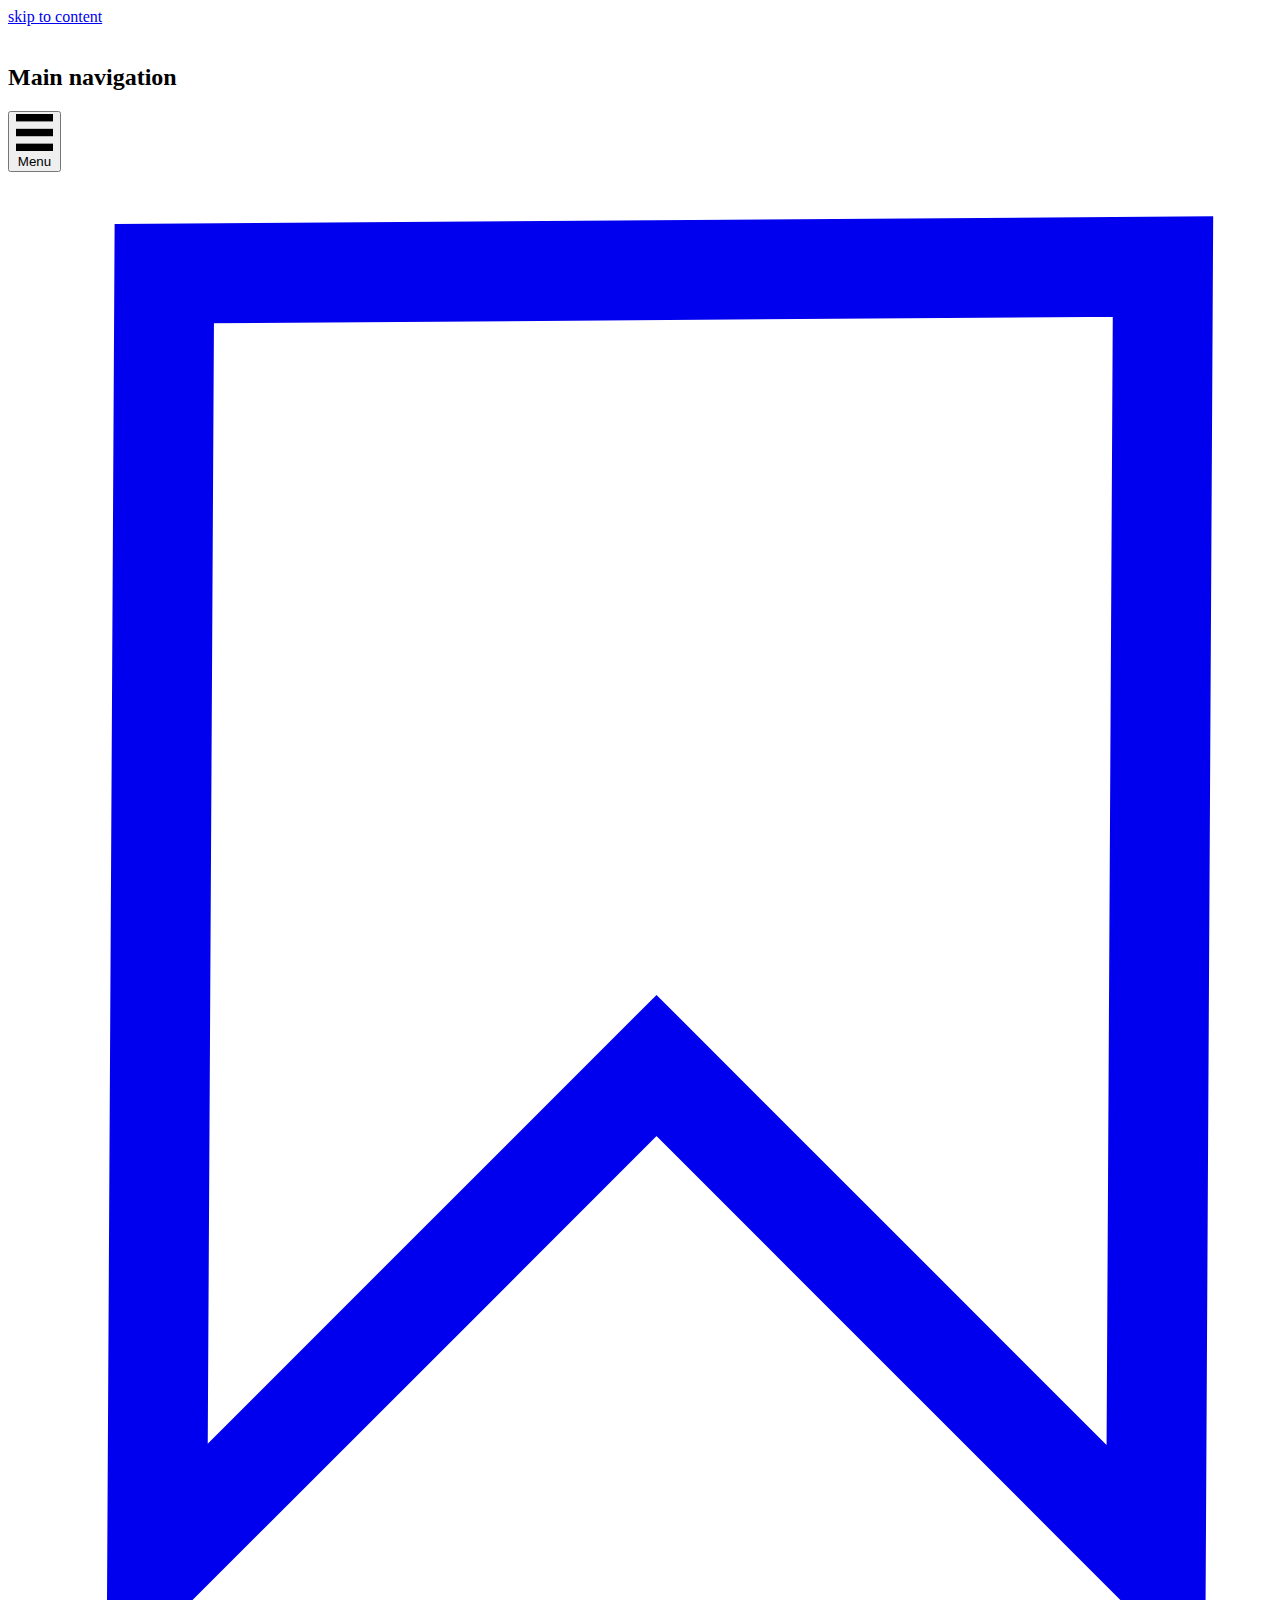
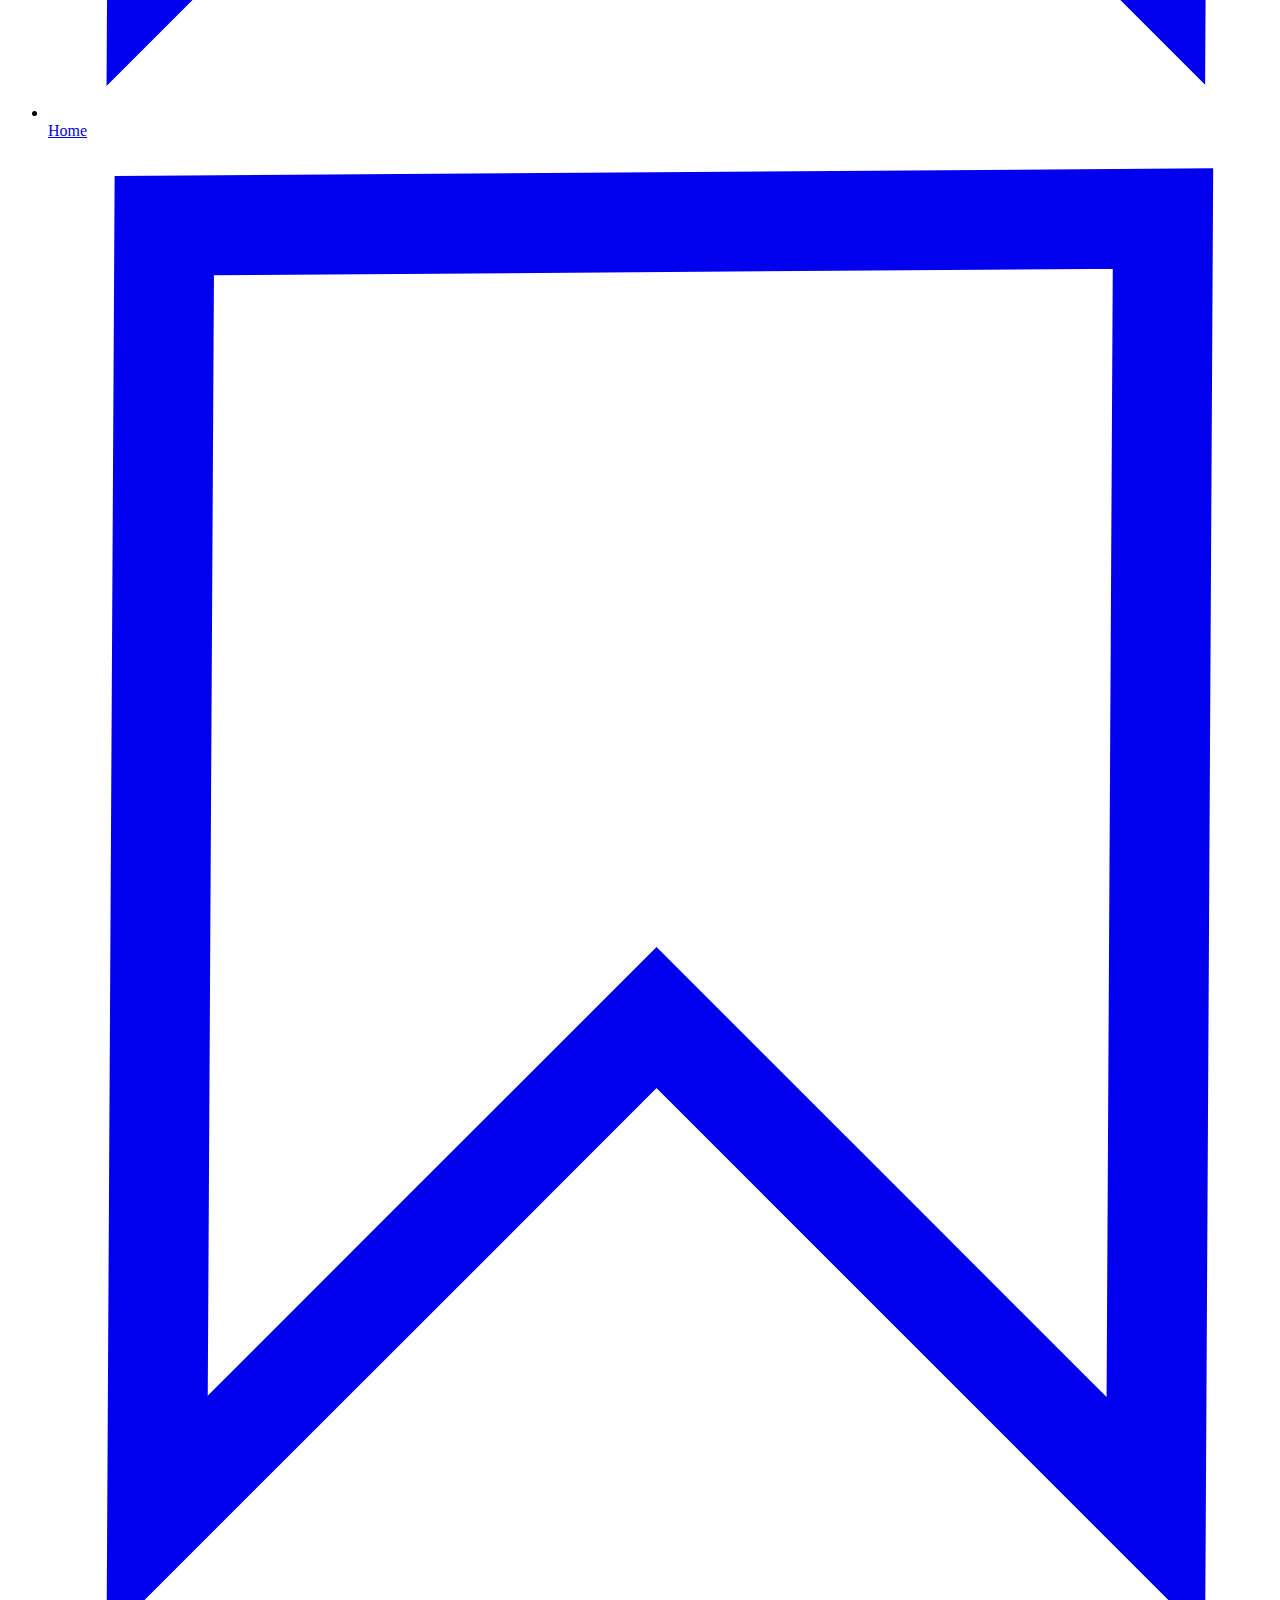
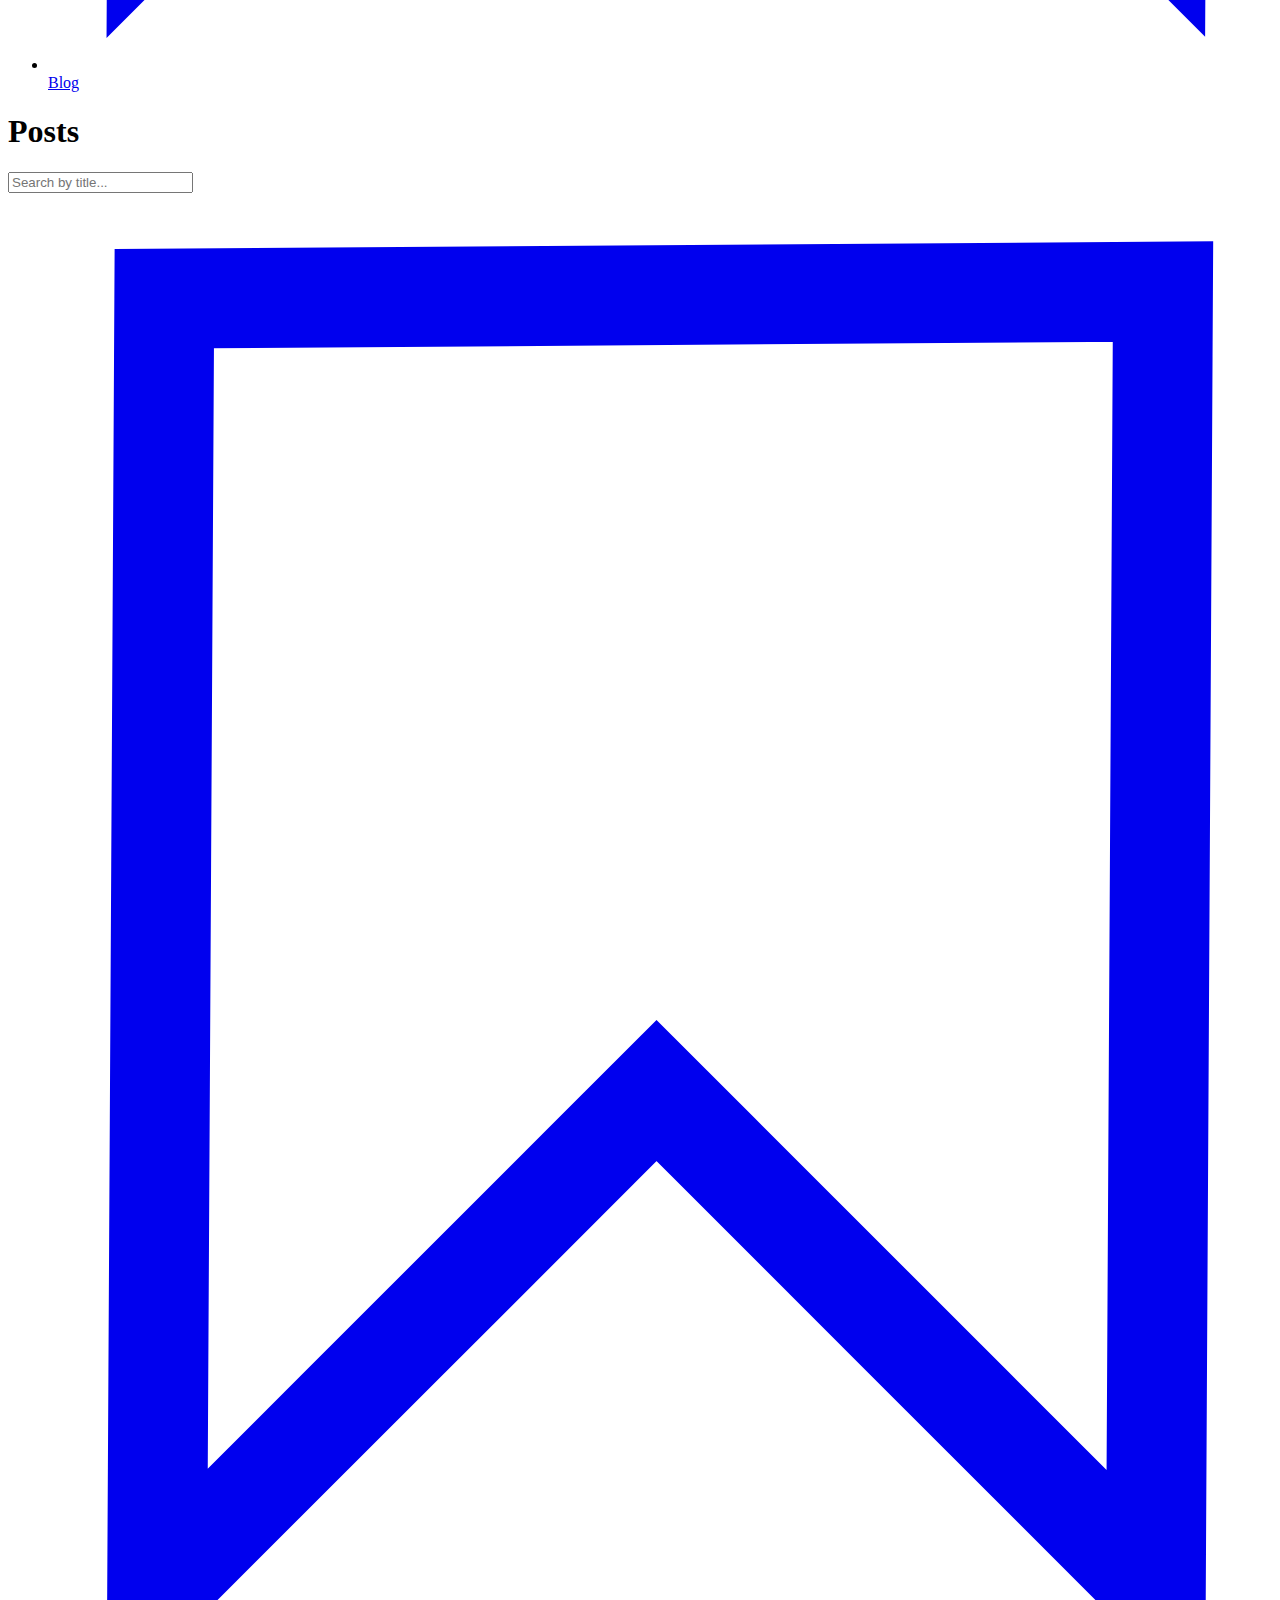
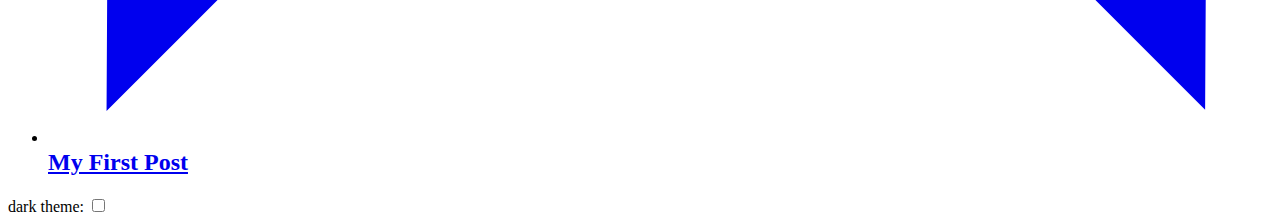
==== posts/index.html @ 6d16317e "first commit" ====
<!DOCTYPE html>
<html lang="en">
  <head>
  <meta charset="utf-8">
  <meta name="viewport" content="width=device-width, initial-scale=1.0">
  <meta http-equiv="X-UA-Compatible" content="IE=edge">

  <meta name="generator" content="Hugo 0.78.2" />
  <link rel="canonical" href="ebnnl.github.io/posts/">

  

  <link rel="apple-touch-icon" sizes="180x180" href="/apple-touch-icon.png">
  <link rel="icon" type="image/png" sizes="32x32" href="/favicon-32x32.png">
  <link rel="icon" type="image/png" sizes="16x16" href="/favicon-16x16.png">
  <link rel="manifest" href="/site.webmanifest">
  <link rel="mask-icon" href="/safari-pinned-tab.svg" color="#000000">
  <meta name="msapplication-TileColor" content="#ffffff">
  <meta name="theme-color" content="#ffffff">

  <link rel="stylesheet" href="ebnnl.github.io/css/prism.css" media="none" onload="this.media='all';">

  
  
  <link rel="stylesheet" type="text/css" href="/ebnnl.github.io/css/styles.css">

  
    <link rel="stylesheet" href="ebnnl.github.io/css/custom_01.css">
  
    <link rel="stylesheet" href="ebnnl.github.io/css/custom_02.css">
  

  <style id="inverter" media="none">
    .intro-and-nav, .main-and-footer { filter: invert(100%) }
    * { background-color: inherit }
    img:not([src*=".svg"]), .colors, iframe, .demo-container { filter: invert(100%) }
  </style>

  
  
  <title>Posts | Elise Bonnail Projects</title>
</head>

  <body>
    <a href="#main">skip to content</a>
    <svg style="display: none">
  <symbol id="bookmark" viewBox="0 0 40 50">
   <g transform="translate(2266 3206.2)">
    <path style="stroke:currentColor;stroke-width:3.2637;fill:none" d="m-2262.2-3203.4-.2331 42.195 16.319-16.318 16.318 16.318.2331-42.428z"/>
   </g>
  </symbol>

  <symbol id="w3c" viewBox="0 0 127.09899 67.763">
   <text font-size="83" style="font-size:83px;font-family:Trebuchet;letter-spacing:-12;fill-opacity:0" letter-spacing="-12" y="67.609352" x="-26.782778">W3C</text>
   <text font-size="83" style="font-size:83px;font-weight:bold;font-family:Trebuchet;fill-opacity:0" y="67.609352" x="153.21722" font-weight="bold">SVG</text>
   <path style="fill:currentColor;image-rendering:optimizeQuality;shape-rendering:geometricPrecision" d="m33.695.377 12.062 41.016 12.067-41.016h8.731l-19.968 67.386h-.831l-12.48-41.759-12.479 41.759h-.832l-19.965-67.386h8.736l12.061 41.016 8.154-27.618-3.993-13.397h8.737z"/>
   <path style="fill:currentColor;image-rendering:optimizeQuality;shape-rendering:geometricPrecision" d="m91.355 46.132c0 6.104-1.624 11.234-4.862 15.394-3.248 4.158-7.45 6.237-12.607 6.237-3.882 0-7.263-1.238-10.148-3.702-2.885-2.47-5.02-5.812-6.406-10.022l6.82-2.829c1.001 2.552 2.317 4.562 3.953 6.028 1.636 1.469 3.56 2.207 5.781 2.207 2.329 0 4.3-1.306 5.909-3.911 1.609-2.606 2.411-5.738 2.411-9.401 0-4.049-.861-7.179-2.582-9.399-1.995-2.604-5.129-3.912-9.397-3.912h-3.327v-3.991l11.646-20.133h-14.062l-3.911 6.655h-2.493v-14.976h32.441v4.075l-12.31 21.217c4.324 1.385 7.596 3.911 9.815 7.571 2.22 3.659 3.329 7.953 3.329 12.892z"/>
   <path style="fill:currentColor;image-rendering:optimizeQuality;shape-rendering:geometricPrecision" d="m125.21 0 1.414 8.6-5.008 9.583s-1.924-4.064-5.117-6.314c-2.693-1.899-4.447-2.309-7.186-1.746-3.527.73-7.516 4.938-9.258 10.13-2.084 6.21-2.104 9.218-2.178 11.978-.115 4.428.58 7.043.58 7.043s-3.04-5.626-3.011-13.866c.018-5.882.947-11.218 3.666-16.479 2.404-4.627 5.954-7.404 9.114-7.728 3.264-.343 5.848 1.229 7.841 2.938 2.089 1.788 4.213 5.698 4.213 5.698l4.94-9.837z"/>
   <path style="fill:currentColor;image-rendering:optimizeQuality;shape-rendering:geometricPrecision" d="m125.82 48.674s-2.208 3.957-3.589 5.48c-1.379 1.524-3.849 4.209-6.896 5.555-3.049 1.343-4.646 1.598-7.661 1.306-3.01-.29-5.807-2.032-6.786-2.764-.979-.722-3.486-2.864-4.897-4.854-1.42-2-3.634-5.995-3.634-5.995s1.233 4.001 2.007 5.699c.442.977 1.81 3.965 3.749 6.572 1.805 2.425 5.315 6.604 10.652 7.545 5.336.945 9.002-1.449 9.907-2.031.907-.578 2.819-2.178 4.032-3.475 1.264-1.351 2.459-3.079 3.116-4.108.487-.758 1.276-2.286 1.276-2.286l-1.276-6.644z"/>
  </symbol>

  <symbol id="tag" viewBox="0 0 177.16535 177.16535">
    <g transform="translate(0 -875.2)">
     <path style="fill-rule:evenodd;stroke-width:0;fill:currentColor" d="m159.9 894.3-68.79 8.5872-75.42 77.336 61.931 60.397 75.429-76.565 6.8495-69.755zm-31.412 31.835a10.813 10.813 0 0 1 1.8443 2.247 10.813 10.813 0 0 1 -3.5174 14.872l-.0445.0275a10.813 10.813 0 0 1 -14.86 -3.5714 10.813 10.813 0 0 1 3.5563 -14.863 10.813 10.813 0 0 1 13.022 1.2884z"/>
    </g>
  </symbol>

  <symbol id="balloon" viewBox="0 0 141.73228 177.16535">
   <g transform="translate(0 -875.2)">
    <g>
     <path style="fill:currentColor" d="m68.156 882.83-.88753 1.4269c-4.9564 7.9666-6.3764 17.321-5.6731 37.378.36584 10.437 1.1246 23.51 1.6874 29.062.38895 3.8372 3.8278 32.454 4.6105 38.459 4.6694-.24176 9.2946.2879 14.377 1.481 1.2359-3.2937 5.2496-13.088 8.886-21.623 6.249-14.668 8.4128-21.264 10.253-31.252 1.2464-6.7626 1.6341-12.156 1.4204-19.764-.36325-12.93-2.1234-19.487-6.9377-25.843-2.0833-2.7507-6.9865-7.6112-7.9127-7.8436-.79716-.20019-6.6946-1.0922-6.7755-1.0248-.02213.0182-5.0006-.41858-7.5248-.22808l-2.149-.22808h-3.3738z"/>
     <path style="fill:currentColor" d="m61.915 883.28-3.2484.4497c-1.7863.24724-3.5182.53481-3.8494.63994-2.4751.33811-4.7267.86957-6.7777 1.5696-.28598 0-1.0254.20146-2.3695.58589-5.0418 1.4418-6.6374 2.2604-8.2567 4.2364-6.281 7.6657-11.457 18.43-12.932 26.891-1.4667 8.4111.71353 22.583 5.0764 32.996 3.8064 9.0852 13.569 25.149 22.801 37.517 1.3741 1.841 2.1708 2.9286 2.4712 3.5792 3.5437-1.1699 6.8496-1.9336 10.082-2.3263-1.3569-5.7831-4.6968-21.86-6.8361-33.002-.92884-4.8368-2.4692-14.322-3.2452-19.991-.68557-5.0083-.77707-6.9534-.74159-15.791.04316-10.803.41822-16.162 1.5026-21.503 1.4593-5.9026 3.3494-11.077 6.3247-15.852z"/>
     <path style="fill:currentColor" d="m94.499 885.78c-.10214-.0109-.13691 0-.0907.0409.16033.13489 1.329 1.0675 2.5976 2.0723 6.7003 5.307 11.273 14.568 12.658 25.638.52519 4.1949.24765 14.361-.5059 18.523-2.4775 13.684-9.7807 32.345-20.944 53.519l-3.0559 5.7971c2.8082.76579 5.7915 1.727 8.9926 2.8441 11.562-11.691 18.349-19.678 24.129-28.394 7.8992-11.913 11.132-20.234 12.24-31.518.98442-10.02-1.5579-20.876-6.7799-28.959-.2758-.4269-.57803-.86856-.89617-1.3166-3.247-6.13-9.752-12.053-21.264-16.131-2.3687-.86369-6.3657-2.0433-7.0802-2.1166z"/>
     <path style="fill:currentColor" d="m32.52 892.22c-.20090-.13016-1.4606.81389-3.9132 2.7457-11.486 9.0476-17.632 24.186-16.078 39.61.79699 7.9138 2.4066 13.505 5.9184 20.562 5.8577 11.77 14.749 23.219 30.087 38.74.05838.059.12188.1244.18052.1838 1.3166-.5556 2.5965-1.0618 3.8429-1.5199-.66408-.32448-1.4608-1.3297-3.8116-4.4602-5.0951-6.785-8.7512-11.962-13.051-18.486-5.1379-7.7948-5.0097-7.5894-8.0586-13.054-6.2097-11.13-8.2674-17.725-8.6014-27.563-.21552-6.3494.13041-9.2733 1.775-14.987 2.1832-7.5849 3.9273-10.986 9.2693-18.07 1.7839-2.3656 2.6418-3.57 2.4409-3.7003z"/>
     <path style="fill:currentColor" d="m69.133 992.37c-6.2405.0309-12.635.76718-19.554 2.5706 4.6956 4.7759 9.935 10.258 12.05 12.625l4.1272 4.6202h11.493l3.964-4.4516c2.0962-2.3541 7.4804-7.9845 12.201-12.768-8.378-1.4975-16.207-2.6353-24.281-2.5955z"/>
     <rect style="stroke-width:0;fill:currentColor" ry="2.0328" height="27.746" width="22.766" y="1017.7" x="60.201"/>
    </g>
   </g>
  </symbol>

  <symbol id="info" viewBox="0 0 41.667 41.667">
   <g transform="translate(-37.035 -1004.6)">
    <path style="stroke-linejoin:round;stroke:currentColor;stroke-linecap:round;stroke-width:3.728;fill:none" d="m76.25 1030.2a18.968 18.968 0 0 1 -23.037 13.709 18.968 18.968 0 0 1 -13.738 -23.019 18.968 18.968 0 0 1 23.001 -13.768 18.968 18.968 0 0 1 13.798 22.984"/>
    <g transform="matrix(1.1146 0 0 1.1146 -26.276 -124.92)">
     <path style="stroke:currentColor;stroke-linecap:round;stroke-width:3.728;fill:none" d="m75.491 1039.5v-8.7472"/>
     <path style="stroke-width:0;fill:currentColor" transform="scale(-1)" d="m-73.193-1024.5a2.3719 2.3719 0 0 1 -2.8807 1.7142 2.3719 2.3719 0 0 1 -1.718 -2.8785 2.3719 2.3719 0 0 1 2.8763 -1.7217 2.3719 2.3719 0 0 1 1.7254 2.8741"/>
    </g>
   </g>
  </symbol>

  <symbol id="warning" viewBox="0 0 48.430474 41.646302">
    <g transform="translate(-1.1273 -1010.2)">
     <path style="stroke-linejoin:round;stroke:currentColor;stroke-linecap:round;stroke-width:4.151;fill:none" d="m25.343 1012.3-22.14 37.496h44.28z"/>
     <path style="stroke:currentColor;stroke-linecap:round;stroke-width:4.1512;fill:none" d="m25.54 1027.7v8.7472"/>
     <path style="stroke-width:0;fill:currentColor" d="m27.839 1042.8a2.3719 2.3719 0 0 1 -2.8807 1.7143 2.3719 2.3719 0 0 1 -1.718 -2.8785 2.3719 2.3719 0 0 1 2.8763 -1.7217 2.3719 2.3719 0 0 1 1.7254 2.8741"/>
    </g>
  </symbol>

  <symbol id="menu" viewBox="0 0 50 50">
     <rect style="stroke-width:0;fill:currentColor" height="10" width="50" y="0" x="0"/>
     <rect style="stroke-width:0;fill:currentColor" height="10" width="50" y="20" x="0"/>
     <rect style="stroke-width:0;fill:currentColor" height="10" width="50" y="40" x="0"/>
   </symbol>

   <symbol id="link" viewBox="0 0 50 50">
    <g transform="translate(0 -1002.4)">
     <g transform="matrix(.095670 0 0 .095670 2.3233 1004.9)">
      <g>
       <path style="stroke-width:0;fill:currentColor" d="m452.84 192.9-128.65 128.65c-35.535 35.54-93.108 35.54-128.65 0l-42.881-42.886 42.881-42.876 42.884 42.876c11.845 11.822 31.064 11.846 42.886 0l128.64-128.64c11.816-11.831 11.816-31.066 0-42.9l-42.881-42.881c-11.822-11.814-31.064-11.814-42.887 0l-45.928 45.936c-21.292-12.531-45.491-17.905-69.449-16.291l72.501-72.526c35.535-35.521 93.136-35.521 128.64 0l42.886 42.881c35.535 35.523 35.535 93.141-.001 128.66zm-254.28 168.51-45.903 45.9c-11.845 11.846-31.064 11.817-42.881 0l-42.884-42.881c-11.845-11.821-11.845-31.041 0-42.886l128.65-128.65c11.819-11.814 31.069-11.814 42.884 0l42.886 42.886 42.876-42.886-42.876-42.881c-35.54-35.521-93.113-35.521-128.65 0l-128.65 128.64c-35.538 35.545-35.538 93.146 0 128.65l42.883 42.882c35.51 35.54 93.11 35.54 128.65 0l72.496-72.499c-23.956 1.597-48.092-3.784-69.474-16.283z"/>
      </g>
     </g>
    </g>
  </symbol>

  <symbol id="doc" viewBox="0 0 35 45">
   <g transform="translate(-147.53 -539.83)">
    <path style="stroke:currentColor;stroke-width:2.4501;fill:none" d="m149.38 542.67v39.194h31.354v-39.194z"/>
    <g style="stroke-width:25" transform="matrix(.098003 0 0 .098003 133.69 525.96)">
     <path d="m220 252.36h200" style="stroke:currentColor;stroke-width:25;fill:none"/>
     <path style="stroke:currentColor;stroke-width:25;fill:none" d="m220 409.95h200"/>
     <path d="m220 488.74h200" style="stroke:currentColor;stroke-width:25;fill:none"/>
     <path d="m220 331.15h200" style="stroke:currentColor;stroke-width:25;fill:none"/>
    </g>
   </g>
 </symbol>

 <symbol id="tick" viewBox="0 0 177.16535 177.16535">
  <g transform="translate(0 -875.2)">
   <rect style="stroke-width:0;fill:currentColor" transform="rotate(30)" height="155" width="40" y="702.99" x="556.82"/>
   <rect style="stroke-width:0;fill:currentColor" transform="rotate(30)" height="40" width="90.404" y="817.99" x="506.42"/>
  </g>
 </symbol>
</svg>

    <div class="wrapper">
      <header class="intro-and-nav" role="banner">
  <div>
    <div class="intro">
      <a
        class="logo"
        href="ebnnl.github.io"
        aria-label="Elise Bonnail Projects home page"
      >
        <img src="ebnnl.github.io/images/logo.svg" alt="">
      </a>
      <p class="library-desc">
        
      </p>
    </div>
    <nav id="patterns-nav" class="patterns" role="navigation">
  <h2 class="vh">Main navigation</h2>
  <button id="menu-button" aria-expanded="false">
    <svg viewBox="0 0 50 50" aria-hidden="true" focusable="false">
      <use xlink:href="#menu"></use>
    </svg>
    Menu
  </button>
  
  <ul id="patterns-list">
  
    <li class="pattern">
      
      
      
      
      <a href="ebnnl.github.io/" >
        <svg class="bookmark-icon" aria-hidden="true" focusable="false" viewBox="0 0 40 50">
          <use xlink:href="#bookmark"></use>
        </svg>
        <span class="text">Home</span>
      </a>
    </li>
  
    <li class="pattern">
      
      
      
      
      <a href="ebnnl.github.io/posts/" aria-current="page">
        <svg class="bookmark-icon" aria-hidden="true" focusable="false" viewBox="0 0 40 50">
          <use xlink:href="#bookmark"></use>
        </svg>
        <span class="text">Blog</span>
      </a>
    </li>
  
  </ul>
</nav>
  </div>
</header>

      <div class="main-and-footer">
        <div>
          
<main id="main">
  <h1>Posts</h1>
  
  <input
    id="search"
    type="text"
    placeholder="Search by title..."
    aria-label="Search by title"
  />
  
  <ul class="patterns-list" id="list">
    
    <li>
      <h2>
        <a href="ebnnl.github.io/posts/my-first-post/">
          <svg
            class="bookmark"
            aria-hidden="true"
            viewBox="0 0 40 50"
            focusable="false"
          >
            <use xlink:href="#bookmark"></use>
          </svg>
          My First Post
        </a>
      </h2>
    </li>
    
  </ul>
</main>

          <footer role="contentinfo">
  <div>
    <label for="themer">
      dark theme: <input type="checkbox" id="themer" class="vh">
      <span aria-hidden="true"></span>
    </label>
  </div>
  
</footer>

        </div>
      </div>
    </div>
    <script src="ebnnl.github.io/js/prism.js"></script>



<script src="/ebnnl.github.io/js/dom-scripts.js"></script>



<script src="/ebnnl.github.io/js/search.da4e0819db35e5fc5289562d46cf4a2173684e337d69d997639a24b79ecd6416.js"></script>

<link rel="stylesheet" href="/ebnnl.github.io/css/search.54f9a90ceddfdaa3e66698090e7d4a7e7a7f217c85bc79c48ed09c8cb3ee6777.css"></link>



  <script src="ebnnl.github.io/js/custom_01.js"></script>

  <script src="ebnnl.github.io/js/custom_02.js"></script>


    
<link rel="stylesheet" href="https://cdn.jsdelivr.net/npm/katex@0.10.1/dist/katex.min.css" integrity="sha384-dbVIfZGuN1Yq7/1Ocstc1lUEm+AT+/rCkibIcC/OmWo5f0EA48Vf8CytHzGrSwbQ" crossorigin="anonymous">
<script defer src="https://cdn.jsdelivr.net/npm/katex@0.10.1/dist/katex.min.js" integrity="sha384-2BKqo+exmr9su6dir+qCw08N2ZKRucY4PrGQPPWU1A7FtlCGjmEGFqXCv5nyM5Ij" crossorigin="anonymous"></script>
<script defer src="https://cdn.jsdelivr.net/npm/katex@0.10.1/dist/contrib/auto-render.min.js" integrity="sha384-kWPLUVMOks5AQFrykwIup5lo0m3iMkkHrD0uJ4H5cjeGihAutqP0yW0J6dpFiVkI" crossorigin="anonymous" onload="renderMathInElement(document.body);"></script>

    
  

  </body>
</html>
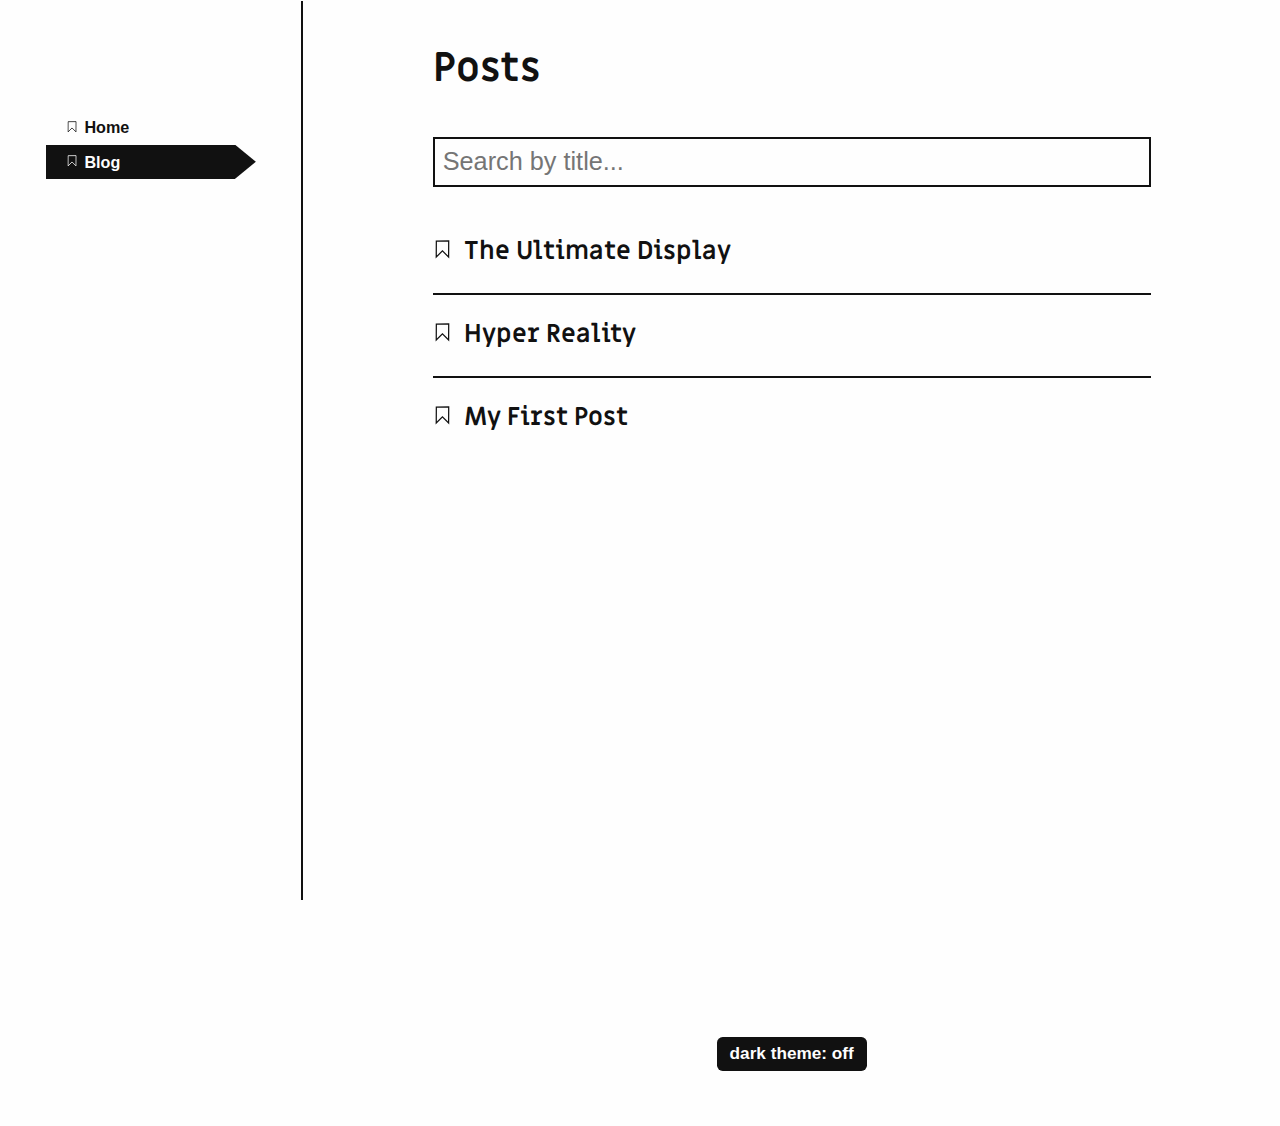
==== commit 4d36f75b: "m" ====
--- a/posts/index.html
+++ b/posts/index.html
@@ -6,7 +6,7 @@
   <meta http-equiv="X-UA-Compatible" content="IE=edge">
 
   <meta name="generator" content="Hugo 0.78.2" />
-  <link rel="canonical" href="ebnnl.github.io/posts/">
+  <link rel="canonical" href="/posts/">
 
   
 
@@ -18,16 +18,16 @@
   <meta name="msapplication-TileColor" content="#ffffff">
   <meta name="theme-color" content="#ffffff">
 
-  <link rel="stylesheet" href="ebnnl.github.io/css/prism.css" media="none" onload="this.media='all';">
-
-  
-  
-  <link rel="stylesheet" type="text/css" href="/ebnnl.github.io/css/styles.css">
-
-  
-    <link rel="stylesheet" href="ebnnl.github.io/css/custom_01.css">
-  
-    <link rel="stylesheet" href="ebnnl.github.io/css/custom_02.css">
+  <link rel="stylesheet" href="/css/prism.css" media="none" onload="this.media='all';">
+
+  
+  
+  <link rel="stylesheet" type="text/css" href="/css/styles.css">
+
+  
+    <link rel="stylesheet" href="/css/custom_01.css">
+  
+    <link rel="stylesheet" href="/css/custom_02.css">
   
 
   <style id="inverter" media="none">
@@ -138,10 +138,10 @@
     <div class="intro">
       <a
         class="logo"
-        href="ebnnl.github.io"
+        href="/"
         aria-label="Elise Bonnail Projects home page"
       >
-        <img src="ebnnl.github.io/images/logo.svg" alt="">
+        <img src="/images/logo.svg" alt="">
       </a>
       <p class="library-desc">
         
@@ -163,7 +163,7 @@
       
       
       
-      <a href="ebnnl.github.io/" >
+      <a href="/" >
         <svg class="bookmark-icon" aria-hidden="true" focusable="false" viewBox="0 0 40 50">
           <use xlink:href="#bookmark"></use>
         </svg>
@@ -176,7 +176,7 @@
       
       
       
-      <a href="ebnnl.github.io/posts/" aria-current="page">
+      <a href="/posts/" aria-current="page">
         <svg class="bookmark-icon" aria-hidden="true" focusable="false" viewBox="0 0 40 50">
           <use xlink:href="#bookmark"></use>
         </svg>
@@ -206,7 +206,39 @@
     
     <li>
       <h2>
-        <a href="ebnnl.github.io/posts/my-first-post/">
+        <a href="/posts/ultimate-display/">
+          <svg
+            class="bookmark"
+            aria-hidden="true"
+            viewBox="0 0 40 50"
+            focusable="false"
+          >
+            <use xlink:href="#bookmark"></use>
+          </svg>
+          The Ultimate Display
+        </a>
+      </h2>
+    </li>
+    
+    <li>
+      <h2>
+        <a href="/posts/hyper-reality/">
+          <svg
+            class="bookmark"
+            aria-hidden="true"
+            viewBox="0 0 40 50"
+            focusable="false"
+          >
+            <use xlink:href="#bookmark"></use>
+          </svg>
+          Hyper Reality
+        </a>
+      </h2>
+    </li>
+    
+    <li>
+      <h2>
+        <a href="/posts/my-first-post/">
           <svg
             class="bookmark"
             aria-hidden="true"
@@ -236,23 +268,23 @@
         </div>
       </div>
     </div>
-    <script src="ebnnl.github.io/js/prism.js"></script>
-
-
-
-<script src="/ebnnl.github.io/js/dom-scripts.js"></script>
-
-
-
-<script src="/ebnnl.github.io/js/search.da4e0819db35e5fc5289562d46cf4a2173684e337d69d997639a24b79ecd6416.js"></script>
-
-<link rel="stylesheet" href="/ebnnl.github.io/css/search.54f9a90ceddfdaa3e66698090e7d4a7e7a7f217c85bc79c48ed09c8cb3ee6777.css"></link>
-
-
-
-  <script src="ebnnl.github.io/js/custom_01.js"></script>
-
-  <script src="ebnnl.github.io/js/custom_02.js"></script>
+    <script src="/js/prism.js"></script>
+
+
+
+<script src="/js/dom-scripts.js"></script>
+
+
+
+<script src="/js/search.da4e0819db35e5fc5289562d46cf4a2173684e337d69d997639a24b79ecd6416.js"></script>
+
+<link rel="stylesheet" href="/css/search.54f9a90ceddfdaa3e66698090e7d4a7e7a7f217c85bc79c48ed09c8cb3ee6777.css"></link>
+
+
+
+  <script src="/js/custom_01.js"></script>
+
+  <script src="/js/custom_02.js"></script>
 
 
     
--- a/css/prism.css
+++ b/css/prism.css
@@ -0,0 +1,183 @@
+/* PrismJS 1.15.0
+https://prismjs.com/download.html#themes=prism&languages=markup+css+clike+javascript&plugins=line-numbers */
+/**
+ * prism.js default theme for JavaScript, CSS and HTML
+ * Based on dabblet (http://dabblet.com)
+ * @author Lea Verou
+ */
+
+code[class*="language-"],
+pre[class*="language-"] {
+	color: black;
+	background: none;
+	text-shadow: 0 1px white;
+	font-family: Consolas, Monaco, 'Andale Mono', 'Ubuntu Mono', monospace;
+	text-align: left;
+	white-space: pre;
+	word-spacing: normal;
+	word-break: normal;
+	word-wrap: normal;
+	line-height: 1.5;
+
+	-moz-tab-size: 4;
+	-o-tab-size: 4;
+	tab-size: 4;
+
+	-webkit-hyphens: none;
+	-moz-hyphens: none;
+	-ms-hyphens: none;
+	hyphens: none;
+}
+
+pre[class*="language-"]::-moz-selection, pre[class*="language-"] ::-moz-selection,
+code[class*="language-"]::-moz-selection, code[class*="language-"] ::-moz-selection {
+	text-shadow: none;
+	background: #b3d4fc;
+}
+
+pre[class*="language-"]::selection, pre[class*="language-"] ::selection,
+code[class*="language-"]::selection, code[class*="language-"] ::selection {
+	text-shadow: none;
+	background: #b3d4fc;
+}
+
+@media print {
+	code[class*="language-"],
+	pre[class*="language-"] {
+		text-shadow: none;
+	}
+}
+
+/* Code blocks */
+pre[class*="language-"] {
+	padding: 1em;
+	margin: .5em 0;
+	overflow: auto;
+}
+
+:not(pre) > code[class*="language-"],
+pre[class*="language-"] {
+	background: #f5f2f0;
+}
+
+/* Inline code */
+:not(pre) > code[class*="language-"] {
+	padding: .1em;
+	border-radius: .3em;
+	white-space: normal;
+}
+
+.token.comment,
+.token.prolog,
+.token.doctype,
+.token.cdata {
+	color: slategray;
+}
+
+.token.punctuation {
+	color: #999;
+}
+
+.namespace {
+	opacity: .7;
+}
+
+.token.property,
+.token.tag,
+.token.boolean,
+.token.number,
+.token.constant,
+.token.symbol,
+.token.deleted {
+	color: #905;
+}
+
+.token.selector,
+.token.attr-name,
+.token.string,
+.token.char,
+.token.builtin,
+.token.inserted {
+	color: #690;
+}
+
+.token.operator,
+.token.entity,
+.token.url,
+.language-css .token.string,
+.style .token.string {
+	color: #9a6e3a;
+	background: hsla(0, 0%, 100%, .5);
+}
+
+.token.atrule,
+.token.attr-value,
+.token.keyword {
+	color: #07a;
+}
+
+.token.function,
+.token.class-name {
+	color: #DD4A68;
+}
+
+.token.regex,
+.token.important,
+.token.variable {
+	color: #e90;
+}
+
+.token.important,
+.token.bold {
+	font-weight: bold;
+}
+.token.italic {
+	font-style: italic;
+}
+
+.token.entity {
+	cursor: help;
+}
+
+pre[class*="language-"].line-numbers {
+	position: relative;
+	padding-left: 3.8em;
+	counter-reset: linenumber;
+}
+
+pre[class*="language-"].line-numbers > code {
+	position: relative;
+	white-space: inherit;
+}
+
+.line-numbers .line-numbers-rows {
+	position: absolute;
+	pointer-events: none;
+	top: 0;
+	font-size: 100%;
+	left: -3.8em;
+	width: 3em; /* works for line-numbers below 1000 lines */
+	letter-spacing: -1px;
+	border-right: 1px solid #999;
+
+	-webkit-user-select: none;
+	-moz-user-select: none;
+	-ms-user-select: none;
+	user-select: none;
+
+}
+
+	.line-numbers-rows > span {
+		pointer-events: none;
+		display: block;
+		counter-increment: linenumber;
+	}
+
+		.line-numbers-rows > span:before {
+			content: counter(linenumber);
+			color: #999;
+			display: block;
+			padding-right: 0.8em;
+			text-align: right;
+		}
+
--- a/css/styles.css
+++ b/css/styles.css
@@ -0,0 +1,1036 @@
+/* Fonts */
+@font-face {
+    font-family: 'Miriam Libre';
+    src: url('/css/fonts/miriamlibre-bold.woff2') format('woff2'), url('/css/fonts/miriamlibre-bold.woff') format('woff');
+    font-weight: bold;
+    font-style: normal;
+}
+*,
+*::before,
+*::after {
+    font-family: inherit;
+    background-color: inherit;
+    color: inherit;
+    margin: 0;
+    padding: 0;
+    box-sizing: border-box;
+}
+html {
+    font-size: calc(1em + 0.33vw);
+    font-family: Arial, Helvetica Neue, sans-serif;
+    line-height: 1.5;
+    color: #111;
+    background-color: #fefefe;
+}
+template {
+  display: none !important;
+}
+* + * {
+    margin-top: 2.25rem;
+}
+br,
+dt,
+dd,
+th,
+td,
+option,
+[hidden] + *,
+li + li,
+body,
+.main-and-footer {
+    margin-top: 0;
+}
+p + p {
+    margin-top: 0.75rem;
+}
+.priority {
+  margin-top: 0;
+}
+a {
+    text-decoration: none;
+    border-bottom: 1px solid;
+}
+abbr {
+    text-decoration: none;
+    cursor: help;
+    border-bottom: 1px dashed;
+}
+img {
+    max-width: 100%;
+    max-height: 50vh;
+}
+.img-link {
+    border-bottom: none;
+}
+p img {
+    margin: 0.75rem 0;
+}
+figure p img {
+    margin: 0;
+}
+:focus:not([tabindex="-1"]),
+[data-expands]:focus svg,
+.patterns a:focus .text,
+[for="themer"] :focus + [aria-hidden] {
+    outline: 4px solid #999;
+}
+a {
+  outline-offset: 2px;
+}
+
+/* Katex math typesetting */
+.katex * {
+    margin-top: 0;
+    background-color: transparent;
+}
+
+/* Fix for IE :( */
+[tabindex="-1"]:focus,
+div:not([tabindex]):focus {
+    outline: none;
+}
+[hidden] {
+  display: none;
+}
+
+/* Skip link */
+[href="#main"] {
+    display: block;
+    width: 100%;
+    padding: 0.75rem;
+    color: #fefefe;
+    background: #000;
+    position: absolute;
+    top: -3rem;
+    text-align: center;
+    z-index: 1;
+}
+[href="#main"]:focus {
+    top: 0;
+    outline: none;
+}
+
+/* Text styles */
+h1,
+h2,
+h3,
+h4 {
+    font-family: Miriam Libre, serif;
+    line-height: 1.125;
+}
+h1 {
+    font-size: 2rem;
+}
+h2 {
+    font-size: 1.66rem;
+}
+h3 {
+    font-size: 1.25rem;
+}
+h4,
+h5 {
+    font-size: 1rem;
+    font-family: PT Sans, sans-serif;
+}
+h5 {
+    font-size: 0.85rem;
+    text-transform: uppercase;
+}
+kbd {
+    line-height: 1;
+    font-size: 0.66rem;
+    padding: 0.1rem 0.33rem;
+    border-radius: 0.25rem;
+    border: 2px solid;
+    box-shadow: 0.125rem 0.125rem 0 #111;
+    vertical-align: 0.33em;
+}
+pre,
+.file-tree {
+    overflow-x: auto;
+    padding: 1.5rem;
+    border: 1px solid;
+}
+code {
+    font-family: Consolas, Monaco, 'Andale Mono', 'Ubuntu Mono', monospace;
+    font-size: 0.85em;
+}
+.cmd {
+    padding: 0.75rem;
+    background: #111;
+}
+.cmd code {
+    color: #fefefe;
+    white-space: pre-wrap;
+}
+.cmd code::before {
+    content: '$';
+    font-weight: bold;
+    padding-right: 0.25em;
+}
+
+/* Lists */
+main ul,
+main ol {
+    margin-left: 2.25rem;
+}
+main li + li {
+    margin-top: 0.5rem;
+}
+main ul ul, main ol ol, main li ul, main li ol {
+    margin-top: 0.5rem;
+}
+ol ol {
+  list-style: lower-latin;
+}
+ol ol ol {
+  list-style: lower-roman;
+}
+main dt {
+    font-weight: bold;
+}
+main dd {
+  padding-left: 2rem;
+}
+dd ul {
+  margin-left: 0;
+}
+dd li + li {
+  margin: 0;
+}
+
+/* Blockquotes */
+blockquote {
+  border-left: 0.5rem solid;
+  padding-left: 0.75rem;
+}
+blockquote .author {
+  font-size: 0.85rem;
+}
+
+/* Buttons */
+button {
+    font-size: 1.25rem;
+    border-radius: 0.33em;
+    font-family: inherit;
+    background: #111;
+    color: #fefefe;
+    padding: 0.75rem;
+    border: 0;
+}
+[data-launch] {
+  font-size: 0.66rem !important;
+  padding: 0.5rem !important;
+  margin-top: 0 !important;
+  border-radius: 0 !important;
+  border-top-left-radius: 0.33rem !important;
+  box-shadow: none !important;
+  background: #111 !important;
+  color: #fefefe !important;
+  position: absolute !important;
+  right: 0 !important;
+  bottom: 0 !important;
+}
+
+/* Forms */
+label {
+  display: inline-block;
+  font-weight: bold;
+}
+[for="themer"] {
+  background: #111;
+  border-radius: 0.33em;
+  color: #fefefe;
+  padding: 0.25em 0.75em;
+  margin: 0.5rem;
+}
+[for="themer"] [aria-hidden]::before {
+  content: 'off';
+}
+[for="themer"] :checked + [aria-hidden]::before {
+  content: 'on';
+}
+
+/* Tables */
+table {
+    text-align: left;
+    table-layout: fixed;
+    width: 100%;
+    border-collapse: collapse;
+}
+th,
+td {
+    border: 2px solid;
+    padding: 0.5rem;
+    line-height: 1.25;
+    margin: 0;
+}
+th {
+    font-weight: bold;
+}
+th:empty {
+    border: 0;
+}
+
+/* Tested using... table */
+.tested {
+    text-align: center;
+    border: 1px solid #111;
+}
+.tested tr {
+    display: flex;
+    flex-flow: row wrap;
+}
+.tested td, .tested th {
+    vertical-align: middle;
+    overflow: hidden;
+    flex: 1 0 auto;
+    border: 1px solid #111;
+}
+.tested th {
+    width: 100%;
+    background-color: #111;
+    color: #fefefe;
+    outline-color: #111;
+}
+.tested img {
+    max-width: 3rem;
+}
+.tested span {
+    display: block;
+    margin: 0;
+}
+.tested .additional {
+    font-size: 0.85rem;
+}
+caption {
+    font-size: 1.125rem;
+    padding-bottom: 0.25rem;
+    font-style: italic;
+}
+
+/* Page structure */
+.wrapper {
+    position: relative;
+    margin-top: 0;
+    overflow-x: hidden;
+}
+.intro-and-nav {
+    font-size: 0.8rem;
+    width: 15rem;
+    height: 100vh;
+    position: fixed;
+    top: 0;
+    left: 0;
+    border-right: 2px solid;
+}
+.intro-and-nav > div {
+    padding: 2.25rem;
+    display: flex;
+    flex-direction: column;
+    height: 100%;
+}
+.intro {
+  flex: 0 0 auto;
+}
+.patterns {
+  flex: 1 1 auto;
+}
+.logo {
+    border: 0;
+}
+.logo img {
+    width: 100%;
+    max-width: 12rem;
+}
+.library-desc {
+    margin-top: 0.5rem;
+    margin-left: auto;
+    margin-right: auto;
+    max-width: 25rem;
+}
+.main-and-footer {
+    margin-left: 15rem;
+}
+.main-and-footer > div {
+    max-width: 40rem;
+    margin: 0 auto;
+    padding: 2.25rem;
+}
+[role="contentinfo"] {
+    font-size: 0.85rem;
+    margin-top: 4rem;
+    text-align: center;
+}
+
+/* Patterns navigation */
+.patterns {
+    overflow: auto;
+    margin-top: 1.5rem;
+    min-width: max-content;
+}
+.patterns * {
+    margin-top: 0;
+}
+.patterns h3 {
+    font-size: 1rem;
+}
+.patterns h3 + ul {
+    margin-top: 0.75rem;
+}
+.patterns li {
+    line-height: 1.125;
+    list-style: none;
+}
+.patterns li + li {
+}
+.patterns ul ul {
+    margin-left: 0.75rem;
+}
+.pattern a {
+    border: 0;
+    display: flex;
+    flex-wrap: nowrap;
+    align-items: baseline;
+    font-weight: bold;
+    padding: 0 1rem;
+    padding-top: 0.5em;
+    padding-bottom: 0.5em;
+}
+.pattern a:focus {
+    outline: none;
+}
+.pattern span {
+    margin-left: 0.125rem;
+}
+
+/* After */
+.pattern [aria-current] {
+  background-color: #111;
+  clip-path: polygon(0% 0%, 90% 0%, 100% 50%, 90% 100%, 0% 100%);
+  color: #fefefe;
+}
+
+/* Menu button */
+#menu-button {
+    display: none;
+    width: 100%;
+    text-align: center;
+}
+#menu-button:focus {
+    outline: none;
+    box-shadow: inset 0 0 0 0.25rem #999;
+}
+
+/* Tables of contents */
+.toc {
+    font-size: 0.85rem;
+    border: 1px solid;
+    padding: 1.5rem;
+}
+.toc h2 {
+    font-size: 1rem;
+}
+.toc ol {
+    margin-left: 0.75rem;
+    margin-top: 0.5rem;
+}
+
+/* Disqus Comments */
+#disqus-container {
+  text-align: center;
+}
+#disqus-button {
+  width: 100%;
+  padding: 0.25em 0.75em;
+}
+#disqus-comments {
+  display: none; 
+}
+
+/* Pattern lists */
+.patterns-list {
+    list-style: none;
+    margin-left: 0;
+}
+.patterns-list h2 {
+    font-size: 1.25rem;
+    line-height: 1.6;
+}
+.patterns-list li + li {
+    margin-top: 1rem;
+    padding-top: 1rem;
+    border-top: 2px solid;
+}
+.patterns-list a {
+    border: 0;
+}
+
+/* Tags */
+.tags {
+    margin-top: 0;
+    font-size: 0.85rem;
+}
+.tags * {
+    display: inline;
+    margin: 0;
+}
+.tags strong {
+    margin-right: 0.25rem;
+}
+.tags li {
+    white-space: nowrap;
+    margin: 0 0.25rem 0 0;
+}
+
+/* Date */
+.date {
+    margin-top: 0;
+    font-size: 0.85rem;
+}
+
+/* Notes and warnings */
+.note {
+    border-left: 0.5rem solid;
+    font-size: 0.85rem;
+}
+.note .sign {
+    height: 2.25rem;
+    width: 2.25rem;
+}
+.note > div {
+    margin-left: 0.75rem;
+}
+.note > div > img:first-child {
+    height: 1.5rem;
+}
+.note > div >:first-child + * {
+    margin-top: 0;
+}
+.note.warning {
+    border-left: 0;
+    background-image: url(/css/images/stripe.svg);
+    background-size: 0.5rem auto;
+    background-repeat: repeat-y;
+}
+.note.warning > div {
+    margin-left: 1.25rem;
+}
+
+/* Tick lists */
+.ticks li {
+    list-style: none;
+    position: relative;
+}
+.ticks li::before {
+    content: '';
+    display: inline-block;
+    width: 1rem;
+    height: 1rem;
+    margin-right: 0.25rem;
+    background-image: url(/css/images/icon-tick.svg);
+    background-size: 100% auto;
+    position: absolute;
+    left: -1.25rem;
+    top: 0.25rem;
+}
+
+/* Figures */
+figure {
+    text-align: center;
+}
+figcaption {
+    font-size: 0.85rem;
+    font-style: italic;
+    margin-top: 0.5rem;
+}
+main {
+    display: block;
+    counter-reset: fig;
+    min-height: 100vh;
+}
+figcaption::before {
+    counter-increment: fig;
+    content: 'Figure ' counter(fig) ':\0020';
+    font-weight: bold;
+}
+
+/* Code blocks */
+pre[class*=language-] {
+    background: none;
+    margin-top: 2.25rem;
+    margin-bottom: 0;
+    overflow-y: hidden;
+    overflow-x: auto;
+}
+code[class*="language-"], pre[class*="language-"] {
+  text-shadow: none;
+  /* filter: grayscale(100%); */
+}
+pre[class*=language-][data-line] {
+    padding: 1em 0 0 2.25rem;
+}
+pre[class*=language-] code * {
+    margin-top: 0 !important;
+}
+[data-codeblock-shortcode], .code-annotated code {
+    display: inline-block;
+    margin-top: -1rem;
+}
+.code-annotated {
+    overflow-y: hidden;
+    overflow-x: auto;
+    padding: 1.5rem;
+    border: 1px solid;
+    white-space: pre;
+    counter-reset: annotation;
+}
+.highlight {
+    background: #ddd;
+    padding: 0.0625rem 0.33rem;
+    border-radius: 0.5rem;
+}
+.numbered .highlight::after,
+.code-annotated.numbered + ol li::before  {
+    counter-increment: annotation;
+    content: counter(annotation);
+    font-weight: bold;
+    font-size: 0.5rem;
+    background: #111;
+    color: #fefefe;
+    border-radius: 1rem;
+    margin-left: 0.25rem;
+    padding: 0.125em 0.5em;
+    vertical-align: 0.33em;
+}
+.code-annotated.numbered + ol {
+    list-style: none;
+    counter-reset: annotation;
+}
+.code-annotated.numbered + ol li::before {
+    font-size: 0.66em;
+    margin-right: 0.33em;
+    vertical-align: 0.25em;
+}
+
+/* File tree lists */
+.file-tree {
+    overflow-x: auto;
+}
+.file-tree ul {
+    font-family: Courier, monospace;
+    margin: 0;
+    padding: 0;
+    padding-left: 3rem;
+    list-style: none;
+    line-height: 1.25;
+    position: relative;
+}
+.file-tree > ul {
+    padding-left: 0;
+    overflow-x: auto;
+    overflow-y: hidden;
+}
+.file-tree li {
+    background: #fefefe;
+    position: relative;
+    white-space: nowrap;
+}
+.file-tree li + li {
+    margin-top: 0;
+}
+.file-tree li:not(:last-child) > ul::before {
+    content: '\2502\0020\2502\0020\2502\0020\2502\0020\2502\0020\2502\0020\2502\0020\2502\0020\2502\0020\2502\0020\2502\0020\2502\0020\2502\0020\2502\0020\2502\0020\2502\0020\2502\0020\2502\0020\2502\0020\2502\0020\2502\0020\2502\0020\2502\0020\2502\0020\2502\0020\2502\0020\2502\0020\2502\0020\2502\0020\2502\0020\2502\0020\2502\0020\2502\0020\2502\0020\2502\0020\2502\0020\2502\0020\2502\0020\2502\0020\2502\0020';
+    position: absolute;
+    left: 0;
+    top: 0;
+    bottom: 0;
+    width: 1em;
+    white-space: normal;
+}
+.file-tree li::before {
+    content: '\251C\2500\2500\0020';
+}
+.file-tree li:last-child::before {
+    content: '\2514\2500\2500\0020';
+}
+
+/* Expandable sections */
+.expandable-section {
+    border-top: 1px solid;
+    border-bottom: 1px solid;
+    padding: 0.75rem 0;
+}
+[id^="js-expandable-"] {
+    margin: 0;
+    padding: 1.5rem 0 0.75rem;
+}
+@media screen {
+    .expandable-section + .expandable-section {
+        margin-top: 0;
+        border-top: 0;
+    }
+}
+[data-expands] {
+    text-align: left;
+    color: #111;
+    border: 0;
+    background: none;
+    width: 100%;
+    padding: 0;
+    margin: 0;
+    display: flex;
+    align-items: center;
+    justify-content: space-between;
+    cursor: pointer;
+}
+[data-expands] svg {
+    margin-top: 0;
+    width: 1em;
+    height: 1em;
+}
+[data-expands][aria-expanded="true"] svg .up-strut {
+    display: none;
+}
+[data-expands]:focus {
+    outline: none;
+}
+p:empty {
+    display: none;
+}
+*:not(p) + p:empty + p {
+    margin-top: 2.25rem;
+}
+
+/* WCAG and principles */
+.wcag li {
+    font-size: 0.85em;
+}
+.principles p {
+    font-size: 0.85rem;
+    margin-top: 0.75rem;
+}
+.principles.with-desc > li + li,
+.wcag.with-desc > li + li {
+    border-top: 1px solid;
+    margin-top: 0.75rem;
+    padding-top: 0.75rem;
+}
+
+/* Site errors */
+.site-error {
+    padding: 1.5rem;
+    background: #efefef;
+}
+.site-error strong {
+    color: #C83737;
+}
+
+/* SVG icons */
+a svg,
+button svg,
+h1 svg,
+th svg,
+li > svg {
+    height: 0.75em;
+    width: 0.75em;
+    margin-right: 0.25em;
+}
+h1 svg {
+  margin-right: 0;
+  width: 0.85em;
+  height: 0.85em;
+}
+.wcag-icon {
+  width: 1.25em;
+}
+.bookmark-icon {
+  vertical-align: middle;
+}
+.link-icon {
+  width: 0.75em;
+  height: 0.75em;
+}
+.tags svg, .link-icon {
+  vertical-align: middle;
+}
+.balloon-icon {
+  width: 0.75em;
+  margin-right: 0;
+}
+.print {
+    white-space: nowrap;
+    font-style: normal;
+}
+
+/* Color palettes */
+.colors {
+    display: flex;
+    height: 5rem;
+    margin: -0.25rem;
+    list-style: none;
+    flex-wrap: nowrap;
+}
+.colors li {
+    margin: 0.25rem;
+    flex: 1 0 auto;
+    position: relative;
+}
+.colors span {
+    line-height: 1;
+    background-color: #111;
+    color: #fefefe;
+    font-size: 0.75rem;
+    padding: 0.25rem;
+    position: absolute;
+    bottom: 0.25rem;
+    right: 0.25rem;
+}
+
+/* Cross references */
+.pattern-link {
+    font-weight: bold;
+}
+
+/* Inline demos */
+.demo-inner {
+  border-top: 1px solid;
+  border-bottom: 1px solid;
+  padding: 1.5rem 0;
+  position: relative;
+}
+[id^="js-demo-"] {
+    all: initial;
+    display: block;
+}
+
+/* Section links */
+.h2-container {
+    position: relative;
+    font-size: 1.66rem;
+}
+.h2-container a {
+    position: absolute;
+    margin-top: 0;
+    top: 0;
+    line-height: 1;
+    left: -1em;
+    border: 0;
+}
+
+/* Single page layout */
+.wrapper.print-version .main-and-footer {
+    margin-left: 0;
+}
+.wrapper.print-version .intro-and-nav {
+    position: static;
+    border: 0;
+    width: auto;
+    text-align: center;
+    display: flex;
+    align-items: center;
+    justify-content: center;
+}
+.wrapper.print-version main {
+    min-height: 0;
+}
+.wrapper.print-version .library-desc {
+    font-size: 1rem;
+}
+.wrapper.print-version .intro-and-nav > div {
+    height: auto;
+}
+.wrapper.print-version #patterns-list {
+    margin-left: 0;
+    margin-top: 1.5rem;
+    display: block;
+}
+.wrapper.print-version .toc {
+    font-size: 1rem;
+}
+.wrapper.print-version .toc h2 {
+    font-size: 1.66rem;
+}
+.wrapper.print-version #patterns-list h3 {
+    font-size: 1.25rem;
+}
+.wrapper.print-version .patterns {
+  margin-top: 0;
+}
+.pattern-section:not(:last-child) {
+    padding-bottom: 2.25rem;
+    border-bottom: 2px solid;
+}
+.pattern-section h1 {
+    padding: 0 !important;
+}
+
+/* Custom 404 */
+.custom-404 {
+  text-align: center;
+}
+.custom-404 * {
+  margin: 0;
+}
+.custom-404 svg {
+  max-width: 100%;
+}
+
+/* Utilities */
+.vh {
+  clip: rect(1px, 1px, 1px, 1px);
+  height: 1px;
+  overflow: hidden;
+  position: absolute;
+  white-space: nowrap;
+  width: 1px;
+}
+.gallery {
+  display: flex;
+  justify-content: center;
+}
+
+/* Media queries */
+@media screen and (max-width: 45em) {
+    body a {
+      hyphens: auto;
+    }
+    [role="banner"] {
+        position: static;
+        width: auto;
+        height: auto;
+    }
+    .intro {
+        text-align: center;
+    }
+    .intro-and-nav {
+        border-right: none;
+    }
+    .intro-and-nav > div {
+        padding: 1.5rem;
+    }
+    .main-and-footer {
+        margin: 0;
+    }
+    main {
+      min-height: auto;
+    }
+    #patterns-list {
+      margin-top: 0.5rem;
+      border: 1px solid;
+    }
+    .patterns h3 {
+        font-size: 1.5rem;
+        padding: 1.5rem 1rem 0.75rem;
+    }
+    .patterns li:not(.pattern) {
+        margin-top: 0;
+    }
+    .patterns ul ul {
+        margin: 0;
+    }
+    .patterns li {
+        margin-top: 0;
+    }
+    .pattern {
+        font-size: 1rem;
+    }
+    .pattern a {
+        padding: 1rem;
+    }
+    .pattern [aria-current] {
+        clip-path: none;
+        padding: 1rem;
+    }
+    .pattern + .pattern {
+        border-top: 1px solid;
+        margin-top: 0;
+    }
+    #menu-button {
+        display: block;
+    }
+    #patterns-list {
+        display: none;
+    }
+    .toc-link {
+      display: none;
+    }
+    [aria-expanded="true"] + #patterns-list {
+        display: block;
+    }
+    code {
+      word-break: break-all;
+    }
+}
+@media print {
+    .wrapper:not(.print-version) .intro-and-nav,
+    .wrapper:not(.print-version) [role="contentinfo"] {
+        display: none;
+    }
+    .main-and-footer {
+        margin-left: 0;
+    }
+    a {
+        border: 0;
+    }
+    main a::after {
+        content: " (" attr(href) ")";
+        word-break: break-word;
+    }
+    main nav a::after {
+        content: '';
+    }
+    .cmd code {
+        background: #fefefe;
+        color: #111;
+    }
+    pre code {
+        white-space: pre-wrap !important;
+    }
+    .expandable-section {
+        border: 0;
+        padding: 0;
+    }
+    .expandable-section + p {
+        margin-top: 0.75rem;
+    }
+    [id^="js-expandable-"] {
+        display: block;
+    }
+    [data-expands] svg {
+        display: none;
+    }
+    main *:not(.with-desc) {
+        page-break-inside: avoid;
+    }
+    .note.warning {
+        border-left: 0.5rem solid;
+        background: none;
+    }
+}
+@media (-ms-high-contrast: active) {
+  img[src*=".svg"] {
+    background: #fefefe;
+    padding: 0.5rem;
+  }
+  .ticks li::before {
+    content: '✓';
+    background: none;
+    width: auto;
+    top: 0;
+  }
+  .note.warning {
+      border-left: 0.5rem solid;
+      background: none;
+  }
+}
+
+::-moz-selection { /* Code for Firefox */
+    background: rgba(0,0,0,.8);
+    color: #fefefe;
+}
+  
+::selection {
+  background: rgba(0,0,0,.8);
+  color: #fefefe;
+}
--- a/css/search.54f9a90ceddfdaa3e66698090e7d4a7e7a7f217c85bc79c48ed09c8cb3ee6777.css
+++ b/css/search.54f9a90ceddfdaa3e66698090e7d4a7e7a7f217c85bc79c48ed09c8cb3ee6777.css
@@ -0,0 +1,8 @@
+#search {
+  height: 50px;
+  width: 100%;
+  padding: 8px;
+  border: 2px solid;
+  line-height: 1.6;
+  font-size: 1.25rem;
+}
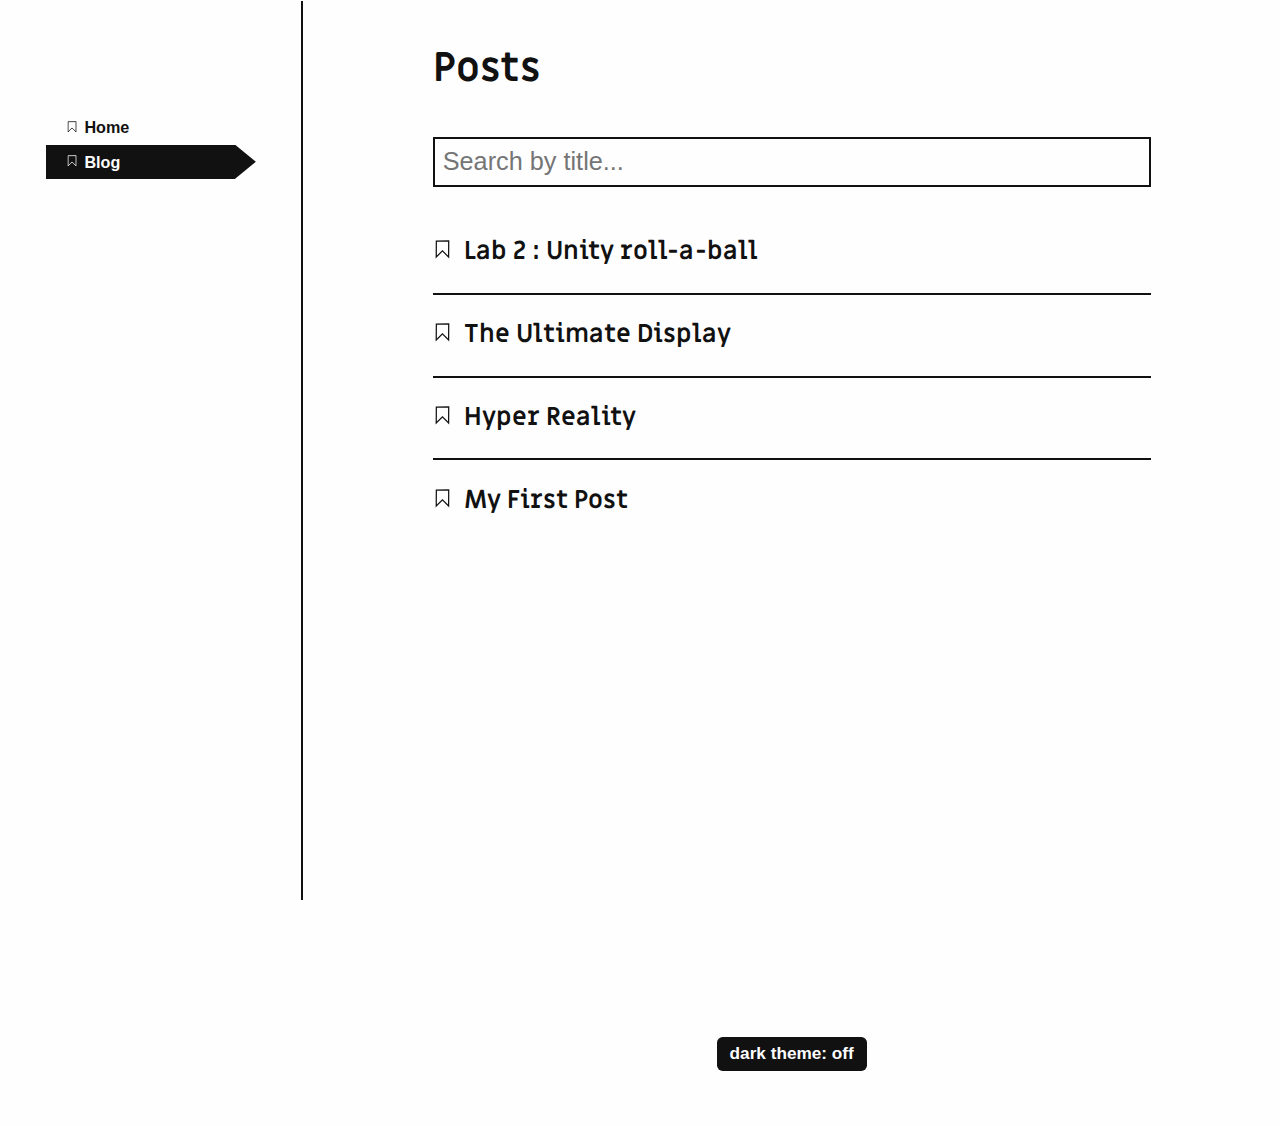
==== commit 79058a7e: "lab 3" ====
--- a/posts/index.html
+++ b/posts/index.html
@@ -206,6 +206,22 @@
     
     <li>
       <h2>
+        <a href="/posts/lab1/">
+          <svg
+            class="bookmark"
+            aria-hidden="true"
+            viewBox="0 0 40 50"
+            focusable="false"
+          >
+            <use xlink:href="#bookmark"></use>
+          </svg>
+          Lab 2 : Unity roll-a-ball
+        </a>
+      </h2>
+    </li>
+    
+    <li>
+      <h2>
         <a href="/posts/ultimate-display/">
           <svg
             class="bookmark"
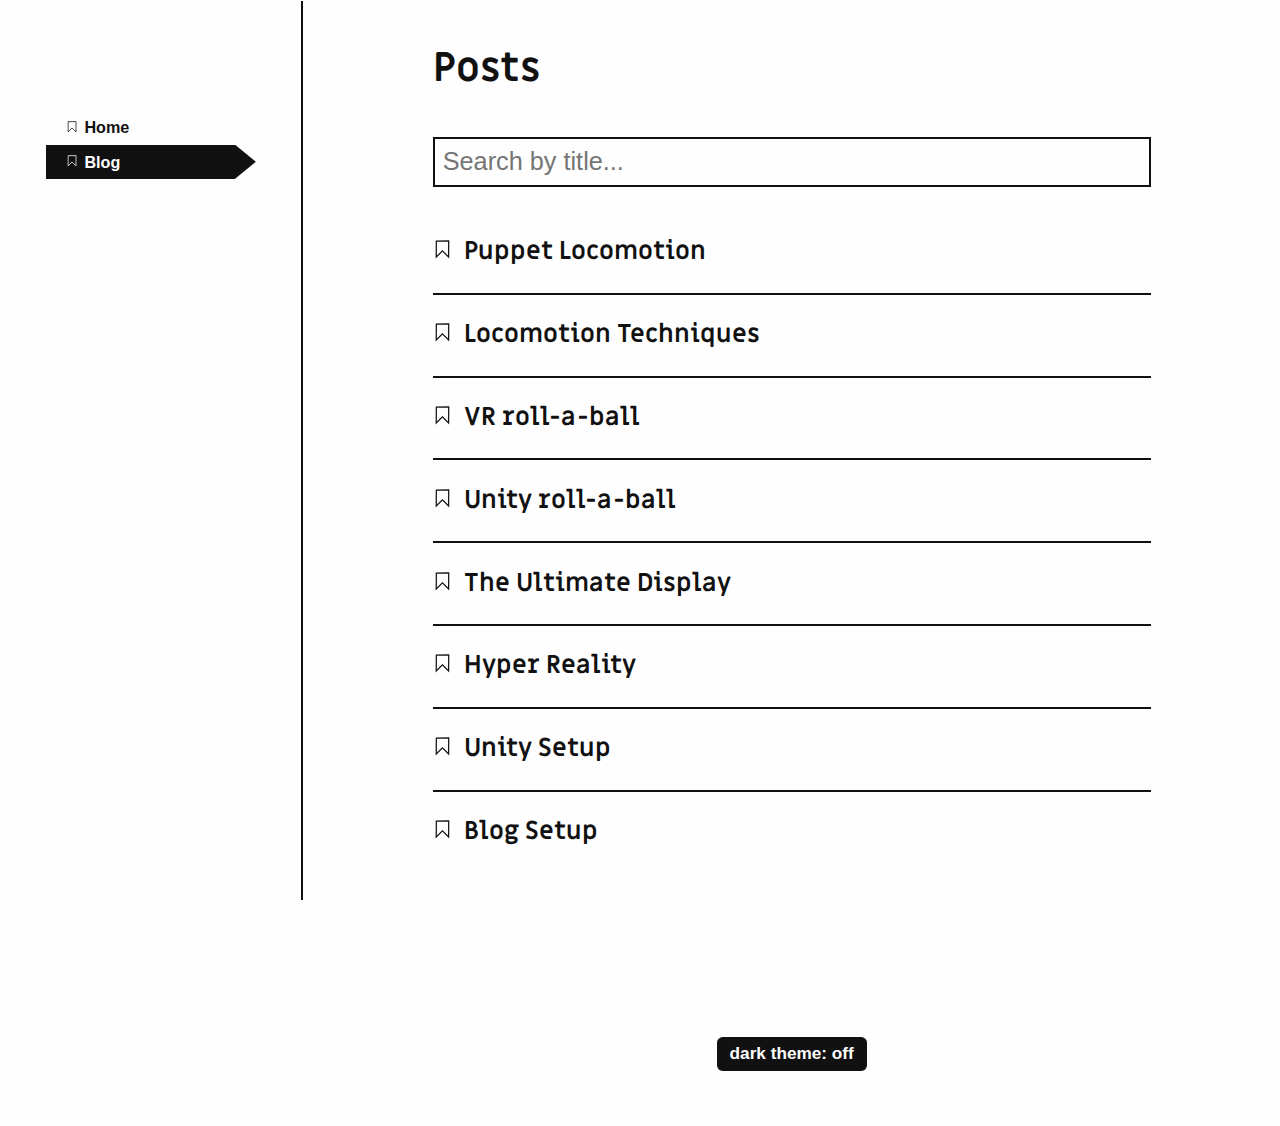
==== commit 8006c32e: "blog and unity setup" ====
--- a/posts/index.html
+++ b/posts/index.html
@@ -206,6 +206,54 @@
     
     <li>
       <h2>
+        <a href="/posts/puppet-locomotion/">
+          <svg
+            class="bookmark"
+            aria-hidden="true"
+            viewBox="0 0 40 50"
+            focusable="false"
+          >
+            <use xlink:href="#bookmark"></use>
+          </svg>
+          Puppet Locomotion
+        </a>
+      </h2>
+    </li>
+    
+    <li>
+      <h2>
+        <a href="/posts/locomotion-techniques/">
+          <svg
+            class="bookmark"
+            aria-hidden="true"
+            viewBox="0 0 40 50"
+            focusable="false"
+          >
+            <use xlink:href="#bookmark"></use>
+          </svg>
+          Locomotion Techniques
+        </a>
+      </h2>
+    </li>
+    
+    <li>
+      <h2>
+        <a href="/posts/lab3/">
+          <svg
+            class="bookmark"
+            aria-hidden="true"
+            viewBox="0 0 40 50"
+            focusable="false"
+          >
+            <use xlink:href="#bookmark"></use>
+          </svg>
+          VR roll-a-ball
+        </a>
+      </h2>
+    </li>
+    
+    <li>
+      <h2>
         <a href="/posts/lab1/">
           <svg
             class="bookmark"
@@ -215,7 +263,7 @@
           >
             <use xlink:href="#bookmark"></use>
           </svg>
-          Lab 2 : Unity roll-a-ball
+          Unity roll-a-ball
         </a>
       </h2>
     </li>
@@ -254,16 +302,32 @@
     
     <li>
       <h2>
-        <a href="/posts/my-first-post/">
-          <svg
-            class="bookmark"
-            aria-hidden="true"
-            viewBox="0 0 40 50"
-            focusable="false"
-          >
-            <use xlink:href="#bookmark"></use>
-          </svg>
-          My First Post
+        <a href="/posts/unitysetup/">
+          <svg
+            class="bookmark"
+            aria-hidden="true"
+            viewBox="0 0 40 50"
+            focusable="false"
+          >
+            <use xlink:href="#bookmark"></use>
+          </svg>
+          Unity Setup
+        </a>
+      </h2>
+    </li>
+    
+    <li>
+      <h2>
+        <a href="/posts/blogsetup/">
+          <svg
+            class="bookmark"
+            aria-hidden="true"
+            viewBox="0 0 40 50"
+            focusable="false"
+          >
+            <use xlink:href="#bookmark"></use>
+          </svg>
+          Blog Setup
         </a>
       </h2>
     </li>
